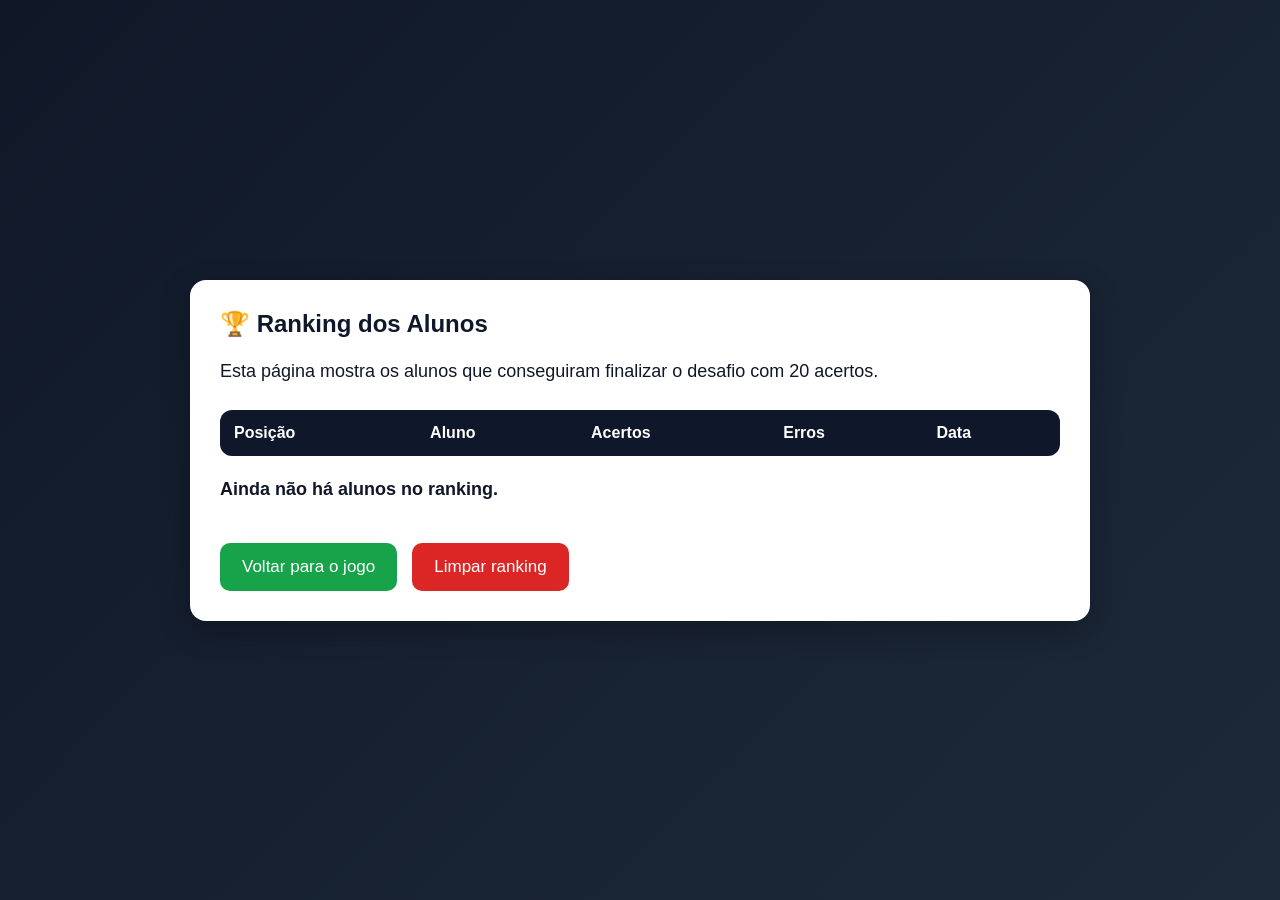
==== ranking.html @ 10e09eff "Add files via upload" ====
<!DOCTYPE html>
<html lang="pt-BR">
<head>
  <meta charset="UTF-8">
  <meta name="viewport" content="width=device-width, initial-scale=1.0">
  <title>Ranking - Treino de While</title>
  <link rel="stylesheet" href="style.css">
</head>
<body>

  <main class="container">

    <section class="card">
      <h1>🏆 Ranking dos Alunos</h1>

      <p>
        Esta página mostra os alunos que conseguiram finalizar o desafio com 20 acertos.
      </p>

      <table class="tabela-ranking">
        <thead>
          <tr>
            <th>Posição</th>
            <th>Aluno</th>
            <th>Acertos</th>
            <th>Erros</th>
            <th>Data</th>
          </tr>
        </thead>

        <tbody id="corpoRanking">
        </tbody>
      </table>

      <p id="mensagemRanking"></p>

      <div class="botoes-final">
        <a href="index.html" class="botao-link">Voltar para o jogo</a>
        <button onclick="limparRanking()" class="botao-perigo">Limpar ranking</button>
      </div>
    </section>

  </main>

  <script>
    carregarRanking();

    function carregarRanking() {
      const corpoRanking = document.getElementById("corpoRanking");
      const mensagemRanking = document.getElementById("mensagemRanking");

      const rankingSalvo = localStorage.getItem("rankingWhile");

      if (rankingSalvo === null) {
        mensagemRanking.textContent = "Ainda não há alunos no ranking.";
        return;
      }

      let ranking = JSON.parse(rankingSalvo);

      if (ranking.length === 0) {
        mensagemRanking.textContent = "Ainda não há alunos no ranking.";
        return;
      }

      ranking.sort((a, b) => {
        if (b.acertos !== a.acertos) {
          return b.acertos - a.acertos;
        }

        return a.erros - b.erros;
      });

      corpoRanking.innerHTML = "";

      ranking.forEach((aluno, indice) => {
        const linha = document.createElement("tr");

        linha.innerHTML = `
          <td>${indice + 1}º</td>
          <td>${aluno.nome}</td>
          <td>${aluno.acertos}</td>
          <td>${aluno.erros}</td>
          <td>${aluno.data}</td>
        `;

        corpoRanking.appendChild(linha);
      });
    }

    function limparRanking() {
      const confirmar = confirm("Tem certeza que deseja apagar todo o ranking?");

      if (confirmar) {
        localStorage.removeItem("rankingWhile");
        location.reload();
      }
    }
  </script>

</body>
</html>
---- style.css ----
* {
  margin: 0;
  padding: 0;
  box-sizing: border-box;
}

body {
  font-family: Arial, Helvetica, sans-serif;
  background: linear-gradient(135deg, #101828, #1d2939);
  color: #ffffff;
  min-height: 100vh;
  display: flex;
  align-items: center;
  justify-content: center;
  padding: 20px;
}

.container {
  width: 100%;
  max-width: 900px;
}

.card {
  background-color: #ffffff;
  color: #101828;
  padding: 30px;
  border-radius: 16px;
  box-shadow: 0 10px 30px rgba(0,0,0,0.25);
}

h1, h2 {
  margin-bottom: 20px;
  color: #0f172a;
}

p {
  margin-bottom: 15px;
  font-size: 18px;
  line-height: 1.5;
}

label {
  display: block;
  margin-top: 20px;
  margin-bottom: 8px;
  font-weight: bold;
}

input {
  width: 100%;
  padding: 14px;
  font-size: 17px;
  border: 2px solid #d0d5dd;
  border-radius: 10px;
  outline: none;
}

input:focus {
  border-color: #2563eb;
}

button {
  margin-top: 20px;
  padding: 14px 22px;
  background-color: #2563eb;
  color: white;
  border: none;
  border-radius: 10px;
  font-size: 17px;
  cursor: pointer;
  transition: 0.3s;
}

button:hover {
  background-color: #1d4ed8;
}

pre {
  background-color: #0f172a;
  color: #e5e7eb;
  padding: 20px;
  border-radius: 12px;
  overflow-x: auto;
  margin: 20px 0;
  font-size: 17px;
}

.topo-jogo {
  display: flex;
  justify-content: space-between;
  gap: 20px;
  background-color: #f2f4f7;
  padding: 15px;
  border-radius: 12px;
  margin-bottom: 25px;
}

#mensagem {
  margin-top: 20px;
  font-weight: bold;
  font-size: 18px;
}

.correto {
  color: #15803d;
}

.errado {
  color: #b91c1c;
}

.escondido {
  display: none;
}

.link-ranking {
  display: inline-block;
  margin-top: 18px;
  color: #2563eb;
  font-weight: bold;
  text-decoration: none;
}

.link-ranking:hover {
  text-decoration: underline;
}

.botoes-final {
  display: flex;
  gap: 15px;
  flex-wrap: wrap;
  align-items: center;
  margin-top: 20px;
}

.botao-link {
  display: inline-block;
  margin-top: 20px;
  padding: 14px 22px;
  background-color: #16a34a;
  color: white;
  border: none;
  border-radius: 10px;
  font-size: 17px;
  cursor: pointer;
  text-decoration: none;
  transition: 0.3s;
}

.botao-link:hover {
  background-color: #15803d;
}

.botao-perigo {
  background-color: #dc2626;
}

.botao-perigo:hover {
  background-color: #b91c1c;
}

.tabela-ranking {
  width: 100%;
  border-collapse: collapse;
  margin-top: 25px;
  overflow: hidden;
  border-radius: 12px;
}

.tabela-ranking th {
  background-color: #0f172a;
  color: white;
  padding: 14px;
  text-align: left;
}

.tabela-ranking td {
  padding: 14px;
  border-bottom: 1px solid #e5e7eb;
}

.tabela-ranking tr:nth-child(even) {
  background-color: #f8fafc;
}

.tabela-ranking tr:hover {
  background-color: #e0f2fe;
}

#mensagemRanking {
  margin-top: 20px;
  font-weight: bold;
}

@media (max-width: 650px) {
  .card {
    padding: 20px;
  }

  .topo-jogo {
    flex-direction: column;
  }

  .tabela-ranking {
    font-size: 14px;
  }

  .tabela-ranking th,
  .tabela-ranking td {
    padding: 8px;
  }
}
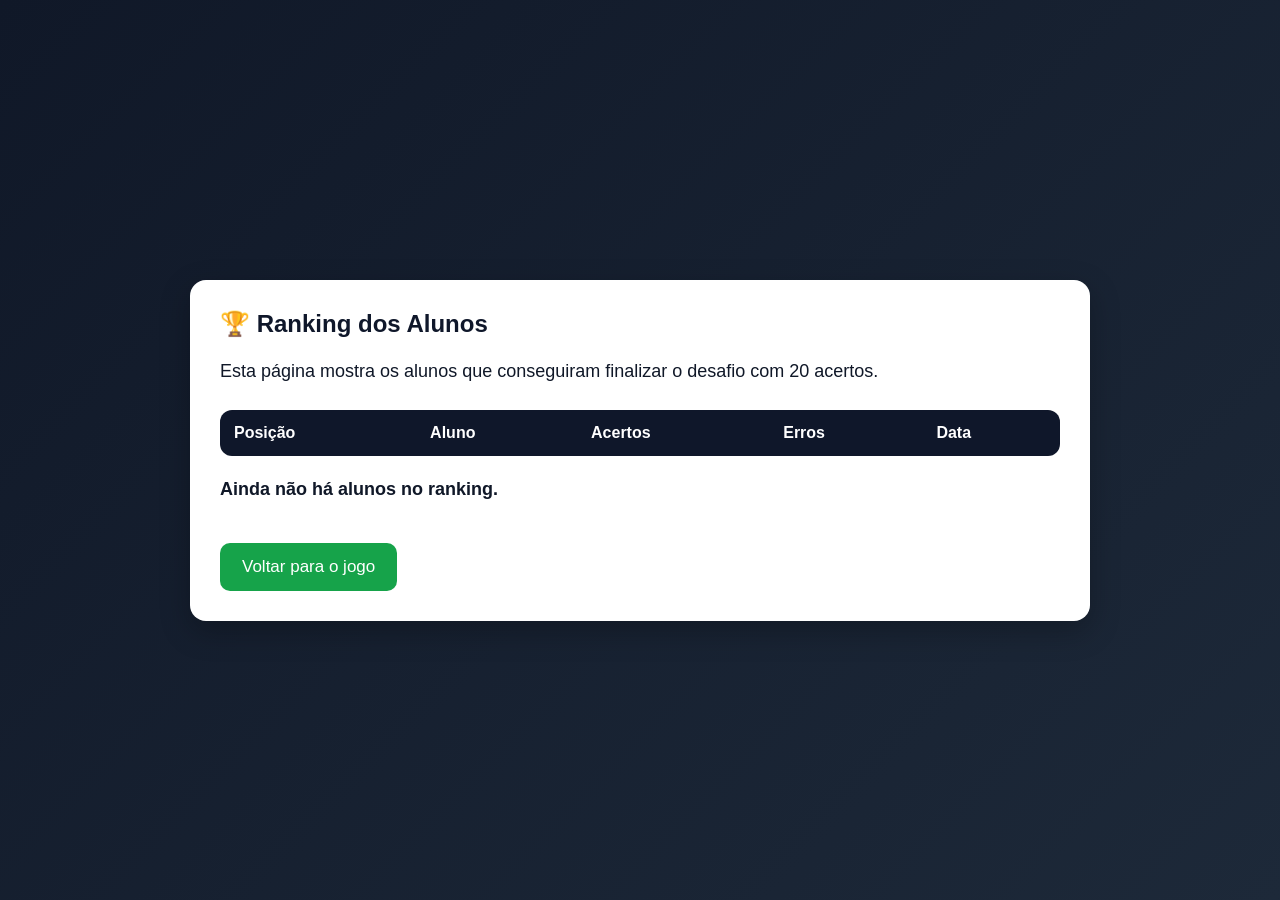
==== commit 5ed0426f: "Add files via upload" ====
--- a/ranking.html
+++ b/ranking.html
@@ -36,7 +36,7 @@
 
       <div class="botoes-final">
         <a href="index.html" class="botao-link">Voltar para o jogo</a>
-        <button onclick="limparRanking()" class="botao-perigo">Limpar ranking</button>
+        <!--<button onclick="limparRanking()" class="botao-perigo">Limpar ranking</button>-->
       </div>
     </section>
 
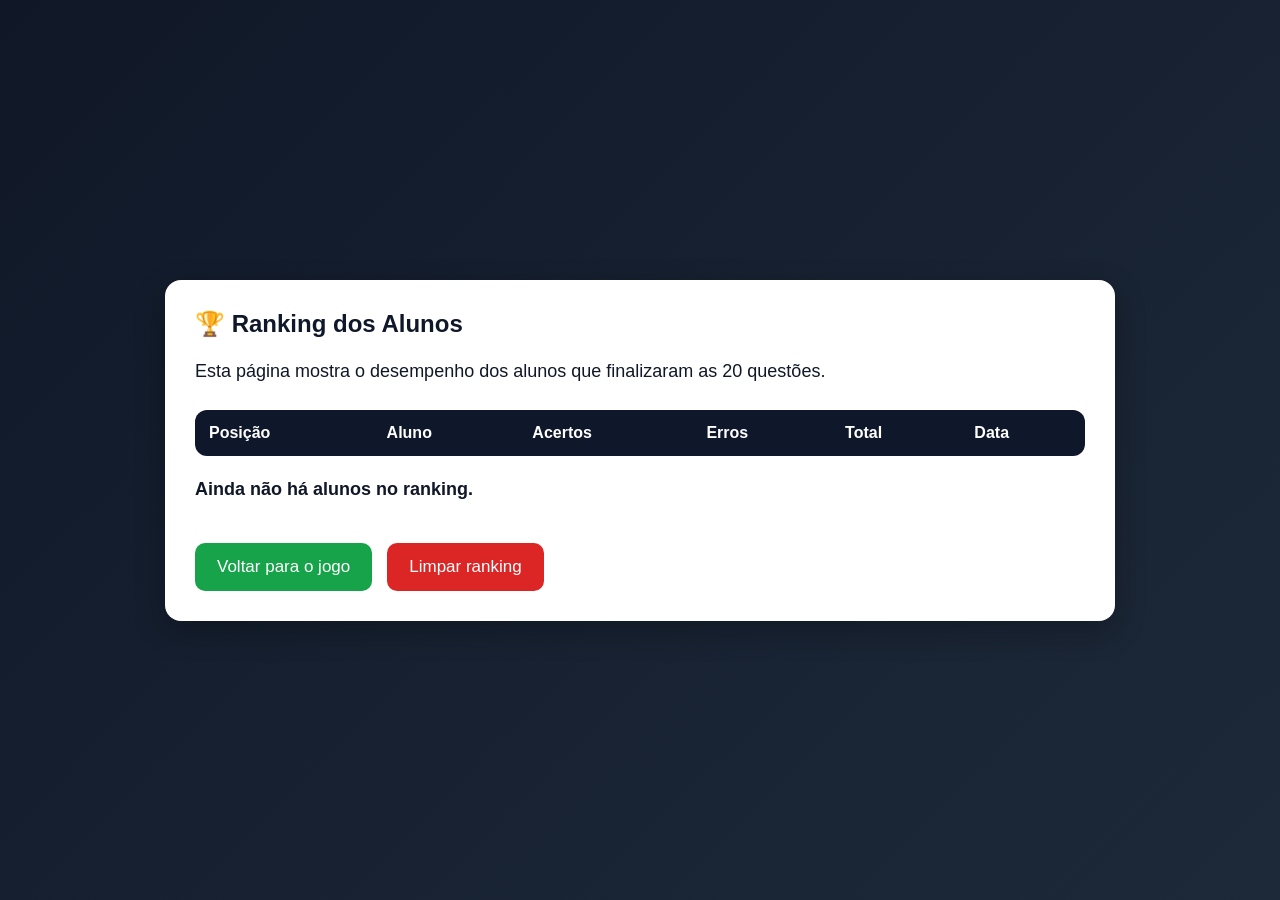
==== commit 6ce76e1a: "Add files via upload" ====
--- a/ranking.html
+++ b/ranking.html
@@ -14,7 +14,7 @@
       <h1>🏆 Ranking dos Alunos</h1>
 
       <p>
-        Esta página mostra os alunos que conseguiram finalizar o desafio com 20 acertos.
+        Esta página mostra o desempenho dos alunos que finalizaram as 20 questões.
       </p>
 
       <table class="tabela-ranking">
@@ -24,6 +24,7 @@
             <th>Aluno</th>
             <th>Acertos</th>
             <th>Erros</th>
+            <th>Total</th>
             <th>Data</th>
           </tr>
         </thead>
@@ -36,7 +37,7 @@
 
       <div class="botoes-final">
         <a href="index.html" class="botao-link">Voltar para o jogo</a>
-        <!--<button onclick="limparRanking()" class="botao-perigo">Limpar ranking</button>-->
+        <button onclick="limparRanking()" class="botao-perigo">Limpar ranking</button>
       </div>
     </section>
 
@@ -81,6 +82,7 @@
           <td>${aluno.nome}</td>
           <td>${aluno.acertos}</td>
           <td>${aluno.erros}</td>
+          <td>${aluno.totalQuestoes || 20}</td>
           <td>${aluno.data}</td>
         `;
 
--- a/style.css
+++ b/style.css
@@ -17,7 +17,7 @@
 
 .container {
   width: 100%;
-  max-width: 900px;
+  max-width: 950px;
 }
 
 .card {
@@ -73,6 +73,11 @@
 
 button:hover {
   background-color: #1d4ed8;
+}
+
+button:disabled {
+  background-color: #94a3b8;
+  cursor: not-allowed;
 }
 
 pre {
@@ -88,11 +93,16 @@
 .topo-jogo {
   display: flex;
   justify-content: space-between;
-  gap: 20px;
+  gap: 12px;
   background-color: #f2f4f7;
   padding: 15px;
   border-radius: 12px;
   margin-bottom: 25px;
+  flex-wrap: wrap;
+}
+
+.topo-jogo p {
+  margin-bottom: 0;
 }
 
 #mensagem {
@@ -113,16 +123,27 @@
   display: none;
 }
 
-.link-ranking {
+.botao-ranking {
   display: inline-block;
-  margin-top: 18px;
-  color: #2563eb;
-  font-weight: bold;
+  width: 100%;
+  margin-top: 16px;
+  padding: 14px 22px;
+  background-color: #f8fafc;
+  color: #0f172a;
+  border: 2px solid #d0d5dd;
+  border-radius: 10px;
+  font-size: 17px;
+  font-weight: bold;
+  text-align: center;
   text-decoration: none;
-}
-
-.link-ranking:hover {
-  text-decoration: underline;
+  transition: 0.3s;
+}
+
+.botao-ranking:hover {
+  background-color: #e0f2fe;
+  border-color: #2563eb;
+  color: #1d4ed8;
+  transform: translateY(-2px);
 }
 
 .botoes-final {
